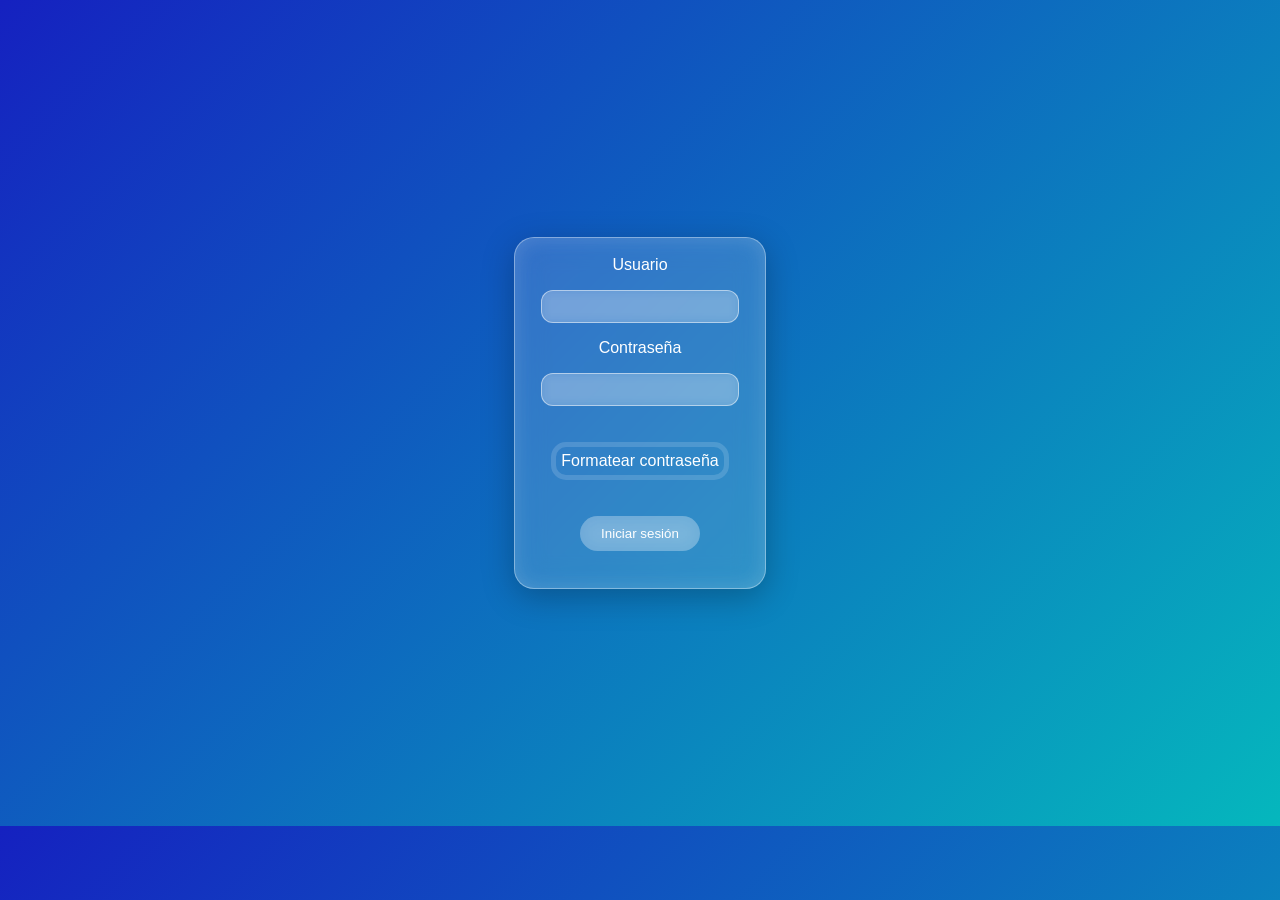
==== login.html @ 25d2fa9b "Se agregaron pestañas principales en html y css para el login" ====
<!DOCTYPE html>
<html lang="en">
<head>
    <meta charset="UTF-8">
    <meta name="viewport" content="width=device-width, initial-scale=1.0">
    <title>Gastos Login</title>
    <link rel="stylesheet" href="styles/login.css">
    <script type="module" src="login.js"></script>
</head>
<body>
    <div class="Login_Box">
        <p> Usuario </p>
        <input type="text" name="usuario" id="usuario">

        <p> Contraseña </p>
        <input type="password" name="password" id="password">

        <br><br>
        <a href="Gastos/Reiniciar_Pass.html">Formatear contraseña </a>

        <br><br>
        <button onclick="FunctionIngresar()">Iniciar sesión</button>

        <br> <br>

    </div>
</body>
</html>
---- styles/login.css ----
body{
    background: linear-gradient(135deg, rgb(21, 33, 192), rgb(5, 183, 189));
    color: white;
    font-family: 'Franklin Gothic Medium', 'Arial Narrow', Arial, sans-serif;
    text-align: center;
    height: 90vh;
    display: flex;
    justify-content: center;
    align-items: center;
}


.Login_Box{
    width: 250px;
    height: 350px;
    background: rgba(255, 255, 255, 0.15);
    backdrop-filter: blur(15px);
    -webkit-backdrop-filter: blur(15px);
    border: 1px solid rgba(255, 255, 255, 0.4);
    border-radius: 20px;
    box-shadow: 
        0 8px 32px rgba(0,0,0,0.25),
        inset 0 0 20px rgba(255,255,255,0.15);
    display: flex;
    flex-direction: column;
    justify-content: center;
    align-items: center;
}


.Login_Box input{
    width: 180px;
    padding: 8px;
    border-radius: 12px;
    border: 1px solid rgba(255,255,255,0.5);
    background: rgba(255,255,255,0.2);
    color:white;
    outline:none;
    backdrop-filter: blur(5px);
}


.Login_Box input::placeholder{
    color: rgba(255,255,255,0.8);
}


.Login_Box button{
    width: 120px;
    padding: 10px;
    border-radius: 20px;
    border:none;
    background: rgba(255,255,255,0.25);
    color:white;
    cursor:pointer;
    font-family: 'Franklin Gothic Medium', 'Arial Narrow', Arial, sans-serif;
    backdrop-filter: blur(10px);
    transition: 0.3s;
}


.Login_Box button:hover{
    background: rgba(255,255,255,0.45);
    transform: scale(1.05);
}

.Login_Box a{
    border: 5px solid rgba(255,255,255,0.15);
    border-radius: 15px;
    padding: 5px;
    color: white;
    text-decoration: none;
    transition: 0.3s;
}

.Login_Box a:hover{
    background: rgba(255,255,255,0.35);
    transform: scale(1.05);
}
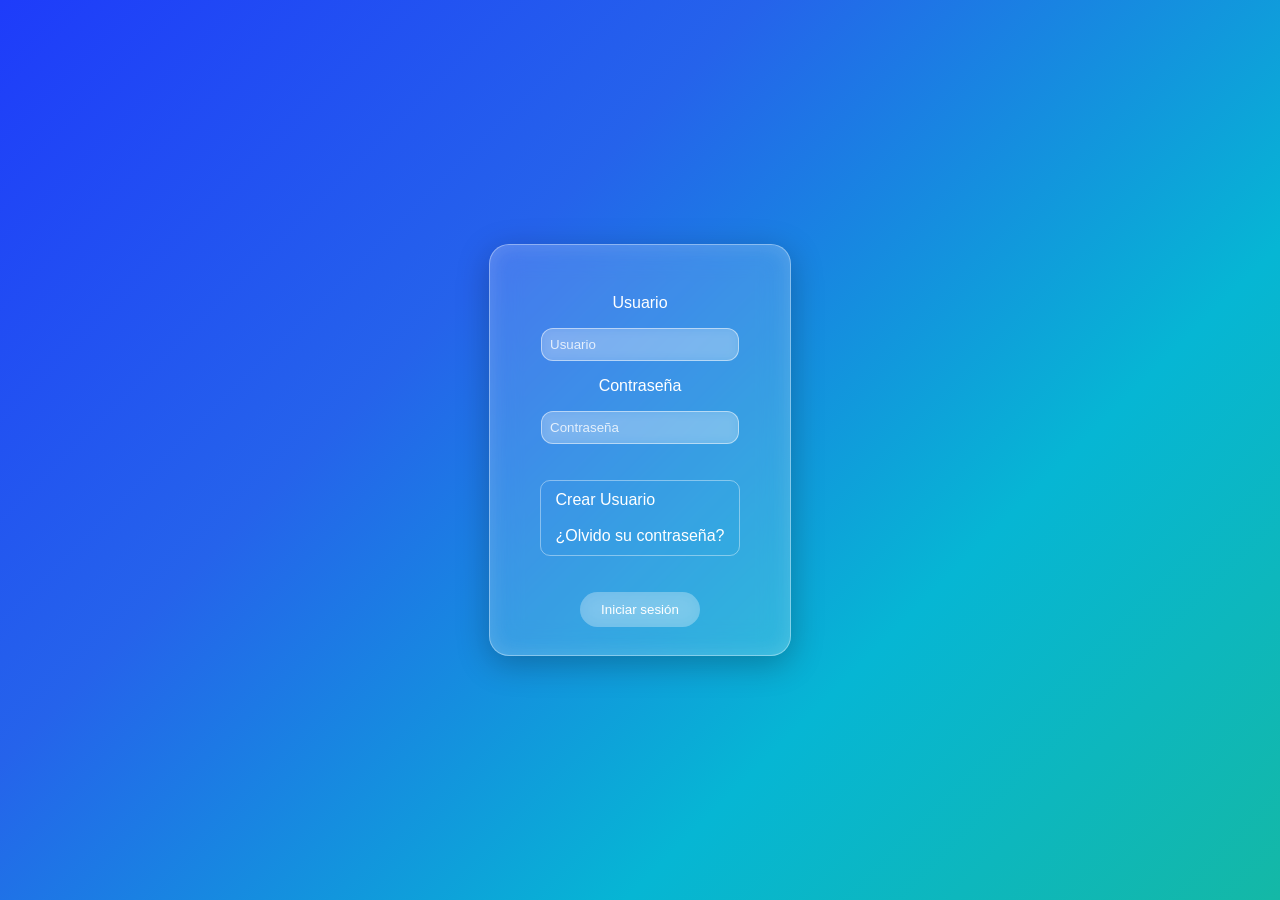
==== commit 159c5dc7: "Se agrego nuevos modulos acerca de creacion de usuario y solicitud de reinicio de contraseña asi com" ====
--- a/login.html
+++ b/login.html
@@ -1,23 +1,26 @@
 <!DOCTYPE html>
-<html lang="en">
+<html lang="es">
 <head>
     <meta charset="UTF-8">
     <meta name="viewport" content="width=device-width, initial-scale=1.0">
     <title>Gastos Login</title>
     <link rel="stylesheet" href="styles/login.css">
-    <script type="module" src="login.js"></script>
+    <script type="module" src="js/login.js"></script>
+
 </head>
 <body>
     <div class="Login_Box">
         <p> Usuario </p>
-        <input type="text" name="usuario" id="usuario">
+        <input type="text" name="usuario" id="usuario" placeholder="Usuario">
 
         <p> Contraseña </p>
-        <input type="password" name="password" id="password">
+        <input type="password" name="password" id="password" placeholder="Contraseña">
 
         <br><br>
-        <a href="Gastos/Reiniciar_Pass.html">Formatear contraseña </a>
-
+        <div class="Login_Links">
+            <a href="Gastos/Link/Crear_Usuario.html">Crear Usuario</a> <br><br>
+            <a href="Gastos/Link/Solicitar_Reiniciar_Pass.html">¿Olvido su contraseña? </a>
+        </div>
         <br><br>
         <button onclick="FunctionIngresar()">Iniciar sesión</button>
 
--- a/styles/login.css
+++ b/styles/login.css
@@ -1,18 +1,25 @@
 body{
-    background: linear-gradient(135deg, rgb(21, 33, 192), rgb(5, 183, 189));
+    margin: 0;
+    min-height: 100vh;
+    background: linear-gradient(
+        135deg,
+        #1e3cfa 0%,
+        #2563eb 35%,
+        #06b6d4 70%,
+        #14b8a6 100%
+    );
+    background-attachment: fixed;
     color: white;
-    font-family: 'Franklin Gothic Medium', 'Arial Narrow', Arial, sans-serif;
-    text-align: center;
-    height: 90vh;
+    font-family: "Segoe UI", Arial, sans-serif;
     display: flex;
     justify-content: center;
     align-items: center;
 }
-
-
 .Login_Box{
-    width: 250px;
+    width: 300px;
     height: 350px;
+    padding-top: 50px;
+    padding-bottom: 10px;
     background: rgba(255, 255, 255, 0.15);
     backdrop-filter: blur(15px);
     -webkit-backdrop-filter: blur(15px);
@@ -64,9 +71,13 @@
     transform: scale(1.05);
 }
 
+.Login_Links{
+    border: 1px solid rgba(255,255,255,0.4);
+    border-radius: 10px;
+    padding: 10px;
+}
+
 .Login_Box a{
-    border: 5px solid rgba(255,255,255,0.15);
-    border-radius: 15px;
     padding: 5px;
     color: white;
     text-decoration: none;
@@ -76,4 +87,5 @@
 .Login_Box a:hover{
     background: rgba(255,255,255,0.35);
     transform: scale(1.05);
+    border-radius: 10px;
 }
